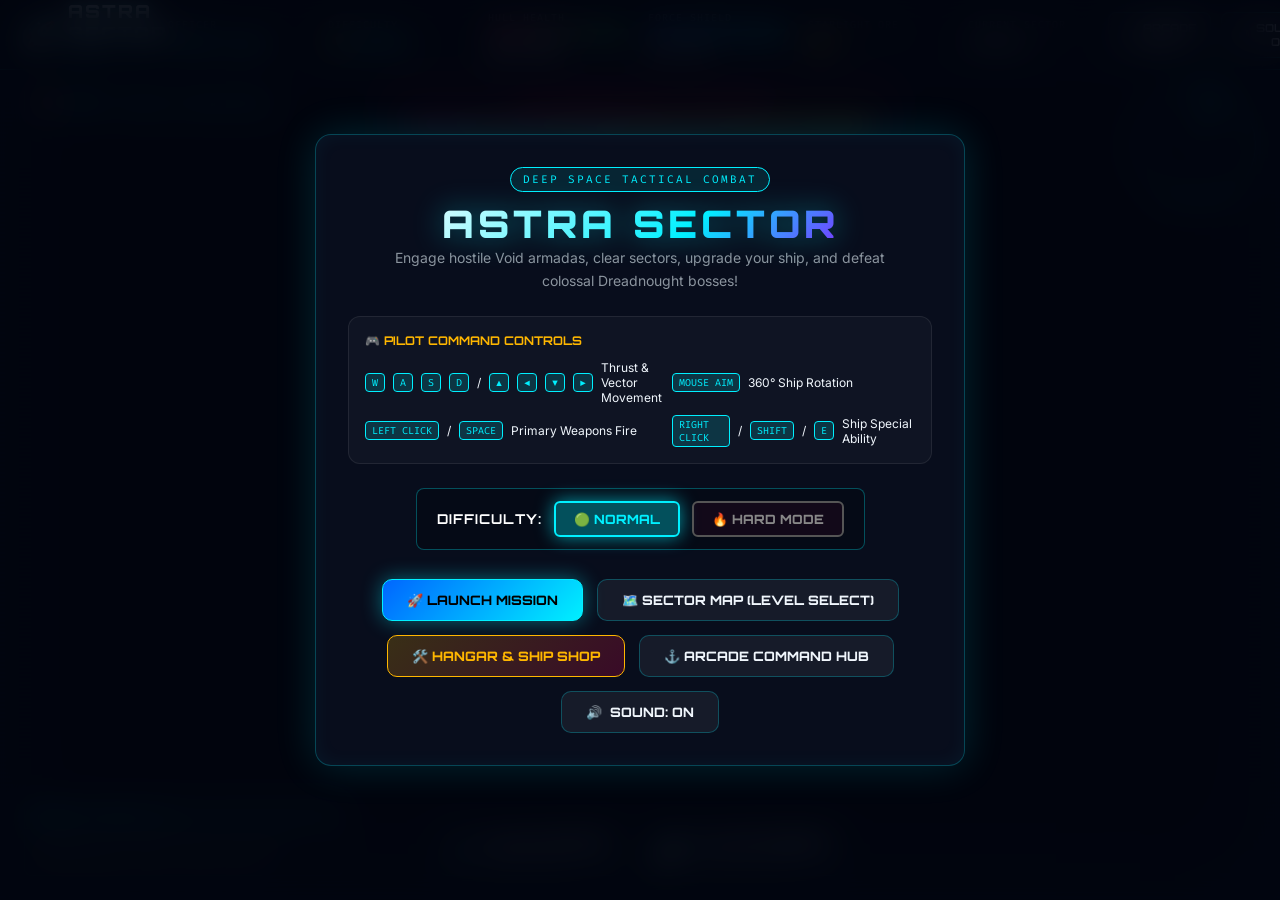
==== games/astra-fleet/index.html @ e4d7a6e4 "feat: add HUD difficulty badge and interactive sound feedback to Hard Mode buttons" ====
<!DOCTYPE html>
<html lang="en">
<head>
    <meta charset="UTF-8">
    <meta name="viewport" content="width=device-width, initial-scale=1.0">
    <title>ASTRA SECTOR — 2D Space Combat & Fleet Hangar</title>
    <link rel="preconnect" href="https://fonts.googleapis.com">
    <link rel="preconnect" href="https://fonts.gstatic.com" crossorigin>
    <link href="https://fonts.googleapis.com/css2?family=Orbitron:wght@400;600;700;800;900&family=Fira+Code:wght@400;500;700&family=Inter:wght@300;400;600;800&display=swap" rel="stylesheet">
    <link rel="stylesheet" href="styles.css">
</head>
<body>
    <div id="game-container">
        <!-- CRT Scanline & Cosmic Glow Overlay -->
        <div class="crt-overlay"></div>
        <div class="nebula-bg-glow"></div>
        <canvas id="gameCanvas"></canvas>

        <!-- Top Navigation / Command HUD -->
        <header id="hud-top">
            <div class="brand">
                <div class="logo-icon">🚀</div>
                <div class="brand-text">
                    <span class="title">ASTRA SECTOR</span>
                    <span class="subtitle">SPACE COMBAT v4.0</span>
                </div>
            </div>

            <div class="stats-bar">
                <!-- Officer Callsign -->
                <div class="stat-box">
                    <span class="label">OFFICER</span>
                    <span id="user-name" class="value" style="color: #00f0ff; font-weight: 700;">Cadet_Guest</span>
                </div>

                <!-- Combat Difficulty Badge -->
                <div class="stat-box">
                    <span class="label">DIFFICULTY</span>
                    <span id="hud-diff-badge" class="value" style="color: #00f0ff; font-weight: 800;">🟢 NORMAL</span>
                </div>

                <!-- Hull Health -->
                <div class="stat-box">
                    <span class="label">HULL HEALTH</span>
                    <div class="meter-bar health-bar">
                        <div id="health-fill" class="meter-fill" style="width: 100%;"></div>
                    </div>
                    <span id="health-text" class="value">100 / 100</span>
                </div>

                <!-- Energy Shield -->
                <div class="stat-box">
                    <span class="label">FORCE SHIELD</span>
                    <div class="meter-bar shield-bar">
                        <div id="shield-fill" class="meter-fill" style="width: 100%;"></div>
                    </div>
                    <span id="shield-text" class="value">50 / 50</span>
                </div>

                <!-- Currency -->
                <div class="stat-box score-box">
                    <span class="label">STARLIGHT ORE</span>
                    <span id="score-text" class="value highlight">🪙 0</span>
                </div>

                <!-- Level / Objective -->
                <div class="stat-box wave-box">
                    <span class="label" id="sector-label">CURRENT SECTOR</span>
                    <span id="wave-text" class="value">LEVEL 1</span>
                </div>
            </div>

            <div class="hud-controls">
                <a href="../../index.html" class="hud-btn" style="text-decoration: none;" title="Back to Arcade Command Hub">
                    <span class="icon">⚓</span> ARCADE HUB
                </a>
                <button id="btn-audio" class="hud-btn btn-toggle-audio" title="Toggle Sound On/Off">
                    <span class="icon">🔊</span> <span class="audio-label">SOUND: ON</span>
                </button>
                <button id="btn-map" class="hud-btn" title="Sector Level Map">
                    <span class="icon">🗺️</span> SECTORS
                </button>
                <button id="btn-upgrades" class="hud-btn highlight-btn" title="Open Hangar Upgrades & Ships">
                    <span class="icon">🚀</span> HANGAR
                </button>
                <button id="btn-pause" class="hud-btn" title="Pause Game">
                    <span class="icon">⏸</span> PAUSE
                </button>
            </div>
        </header>

        <!-- Boss Health Bar Overlay (Displayed during Boss levels) -->
        <div id="boss-hud" class="boss-hud hidden">
            <div class="boss-title">
                <span id="boss-name">VOID DREADNOUGHT LEVIATHAN</span>
            </div>
            <div class="boss-bar-outer">
                <div id="boss-health-fill" class="boss-bar-fill" style="width: 100%;"></div>
            </div>
            <span id="boss-health-text" class="boss-hp-text">1000 / 1000 HP</span>
        </div>

        <!-- Level Objective Tracker HUD -->
        <div id="objective-tracker" class="objective-tracker">
            <span class="obj-icon">🎯</span>
            <span id="obj-text" class="obj-text">TARGET: Destroy 8 Enemy Ships</span>
        </div>

        <!-- Tactical Mini Radar Screen (Top Right) -->
        <div id="radar-container">
            <div class="radar-sweep"></div>
            <div class="radar-grid"></div>
            <canvas id="radarCanvas" width="120" height="120"></canvas>
            <span class="radar-label">TACTICAL RADAR</span>
        </div>

        <!-- Special Ability & Weapon HUD (Bottom Center) -->
        <div id="abilities-hud">
            <div class="ability-card" id="ability-primary">
                <span class="key-bind">L-CLICK / SPACE</span>
                <div class="ability-icon">⚡</div>
                <div class="ability-info">
                    <span class="name" id="ship-weapon-name">PLASMA CANNON</span>
                    <span class="sub">Primary Weapon</span>
                </div>
            </div>

            <div class="ability-card" id="ability-special">
                <span class="key-bind">R-CLICK / SHIFT / E</span>
                <div class="ability-icon" id="special-icon">🚀</div>
                <div class="ability-info">
                    <span class="name" id="special-name">PHOTON TORPEDO</span>
                    <span class="sub" id="special-sub">Heavy Area Blast</span>
                </div>
                <div class="cooldown-overlay" id="special-cd-overlay"><span id="special-cd-text" class="cd-text">READY</span></div>
            </div>
        </div>

        <!-- Floating Terminal / Combat Feed (Bottom Left) -->
        <div id="terminal-overlay">
            <div class="terminal-header">
                <span class="dot"></span> COMBAT TELEMETRY LOG
            </div>
            <div id="terminal-output" class="terminal-body">
                <p class="log-line sys">[SYSTEM] Space Combat Avionics Initialized.</p>
                <p class="log-line sys">[SYSTEM] Weapons Armed. Shields Active.</p>
            </div>
        </div>

        <!-- START MENU OVERLAY -->
        <div id="start-overlay" class="modal-overlay active">
            <div class="start-box glass-panel">
                <div class="hero-header">
                    <div class="cyber-badge">DEEP SPACE TACTICAL COMBAT</div>
                    <h1 class="hero-title">ASTRA SECTOR</h1>
                    <p class="hero-subtitle">Engage hostile Void armadas, clear sectors, upgrade your ship, and defeat colossal Dreadnought bosses!</p>
                </div>

                <div class="controls-guide">
                    <h3>🎮 PILOT COMMAND CONTROLS</h3>
                    <div class="controls-grid">
                        <div class="control-item">
                            <kbd>W</kbd><kbd>A</kbd><kbd>S</kbd><kbd>D</kbd> / <kbd>▲</kbd><kbd>◀</kbd><kbd>▼</kbd><kbd>▶</kbd>
                            <span>Thrust & Vector Movement</span>
                        </div>
                        <div class="control-item">
                            <kbd>MOUSE AIM</kbd>
                            <span>360° Ship Rotation</span>
                        </div>
                        <div class="control-item">
                            <kbd>LEFT CLICK</kbd> / <kbd>SPACE</kbd>
                            <span>Primary Weapons Fire</span>
                        </div>
                        <div class="control-item">
                            <kbd>RIGHT CLICK</kbd> / <kbd>SHIFT</kbd> / <kbd>E</kbd>
                            <span>Ship Special Ability</span>
                        </div>
                    </div>
                </div>

                <div class="start-actions">
                    <div class="difficulty-box" style="margin-bottom: 15px; display: flex; align-items: center; justify-content: center; gap: 12px; background: rgba(5, 11, 20, 0.7); padding: 12px 20px; border-radius: 8px; border: 1px solid rgba(0, 240, 255, 0.3);">
                        <span style="font-family: 'Orbitron', sans-serif; font-size: 0.85rem; font-weight: 700; color: #fff; letter-spacing: 1px;">DIFFICULTY:</span>
                        <button id="diff-btn-normal" class="btn-diff active" style="padding: 8px 18px; font-family: 'Orbitron', sans-serif; font-weight: 800; font-size: 0.8rem; border-radius: 6px; border: 2px solid #00f0ff; background: rgba(0, 240, 255, 0.2); color: #00f0ff; cursor: pointer; transition: all 0.2s;">
                            🟢 NORMAL
                        </button>
                        <button id="diff-btn-hard" class="btn-diff" style="padding: 8px 18px; font-family: 'Orbitron', sans-serif; font-weight: 800; font-size: 0.8rem; border-radius: 6px; border: 2px solid #555; background: rgba(255, 0, 85, 0.05); color: #888; cursor: pointer; transition: all 0.2s;">
                            🔥 HARD MODE
                        </button>
                    </div>
                    <button id="btn-start-game" class="btn-primary-large">
                        🚀 LAUNCH MISSION
                    </button>
                    <button id="btn-open-map" class="btn-secondary-large">
                        🗺️ SECTOR MAP (LEVEL SELECT)
                    </button>
                    <button id="btn-start-hangar" class="btn-accent-large">
                        🛠️ HANGAR & SHIP SHOP
                    </button>
                    <a href="../../index.html" class="btn-secondary-large" style="text-decoration: none; display: flex; align-items: center; justify-content: center; gap: 8px;">
                        ⚓ ARCADE COMMAND HUB
                    </a>
                    <button id="btn-start-audio" class="btn-secondary-large btn-toggle-audio">
                        <span class="icon">🔊</span> <span class="audio-label">SOUND: ON</span>
                    </button>
                </div>
            </div>
        </div>

        <!-- SECTOR LEVEL SELECTOR MODAL -->
        <div id="map-modal" class="modal-overlay hidden">
            <div class="modal-window glass-panel wide-modal">
                <div class="modal-header">
                    <h2>🗺️ SECTOR PROGRESSION MAP</h2>
                    <button class="btn-close" id="btn-close-map">✖</button>
                </div>

                <div class="sector-map-container">
                    <div class="sector-nodes-grid" id="sector-nodes-container">
                        <!-- Dynamically populated level nodes (Level 1 to 15) -->
                    </div>

                    <div class="sector-details-pane" id="sector-details-pane">
                        <h3 id="sel-level-title">LEVEL 1: OUTER ASTEROID RIM</h3>
                        <div id="sel-level-badge" class="level-badge normal">NORMAL SECTOR</div>
                        <p id="sel-level-desc">Clear out rogue Void Scout drones patrolling the outer rim.</p>
                        <div class="level-meta">
                            <div class="meta-item">Enemies: <strong id="sel-level-enemies">8</strong></div>
                            <div class="meta-item">Boss Present: <strong id="sel-level-boss">NO</strong></div>
                            <div class="meta-item">Reward Bonus: <strong id="sel-level-reward" class="gold-text">+150 Ore</strong></div>
                        </div>
                        <button id="btn-launch-selected-level" class="btn-primary-large" style="margin-top: 15px; width: 100%;">
                            🚀 START LEVEL 1
                        </button>
                    </div>
                </div>
            </div>
        </div>

        <!-- HANGAR & SHIP SHOP MODAL -->
        <div id="hangar-modal" class="modal-overlay hidden">
            <div class="modal-window glass-panel extra-wide-modal">
                <div class="modal-header">
                    <h2>🛠️ FLEET HANGAR & SHIP SHOP</h2>
                    <div class="hangar-currency">
                        CREDITS: <strong id="hangar-credits-display" class="gold-text">🪙 0 ORE</strong>
                    </div>
                    <button class="btn-close" id="btn-close-hangar">✖</button>
                </div>

                <!-- Hangar Navigation Tabs -->
                <div class="hangar-tabs">
                    <button id="tab-btn-ships" class="tab-btn active">🚀 BUY & EQUIP SHIPS</button>
                    <button id="tab-btn-upgrades" class="tab-btn">⚙️ SHIP STAT UPGRADES</button>
                </div>

                <!-- Tab 1: Buyable Ships -->
                <div id="tab-ships-content" class="tab-content active">
                    <div class="ships-grid" id="ships-grid-container">
                        <!-- Dynamically rendered ship cards -->
                    </div>
                </div>

                <!-- Tab 2: Stat Upgrades -->
                <div id="tab-upgrades-content" class="tab-content hidden">
                    <div class="upgrades-grid" id="upgrades-grid-container">
                        <!-- Dynamically rendered stat upgrade cards -->
                    </div>
                </div>
            </div>
        </div>

        <!-- LEVEL VICTORY OVERLAY ("SECTOR CLEARED!") -->
        <div id="victory-modal" class="modal-overlay hidden">
            <div class="modal-window glass-panel victory-box">
                <div class="victory-header">
                    <div class="victory-icon">🏆</div>
                    <h2 class="victory-title">SECTOR CLEARED!</h2>
                    <p id="victory-level-name">LEVEL 1 COMPLETED</p>
                </div>

                <div class="victory-stats">
                    <div class="vic-stat-card">
                        <span class="label">ENEMIES DESTROYED</span>
                        <span id="vic-kills" class="value">12</span>
                    </div>
                    <div class="vic-stat-card">
                        <span class="label">CURRENCY EARNED</span>
                        <span id="vic-ore" class="value gold-text">+350 ORE</span>
                    </div>
                    <div class="vic-stat-card">
                        <span class="label">NEXT LEVEL UNLOCKED</span>
                        <span id="vic-next-lvl" class="value cyan-text">LEVEL 2</span>
                    </div>
                </div>

                <div class="victory-actions">
                    <button id="btn-next-level" class="btn-primary-large">
                        🚀 CONTINUE TO NEXT LEVEL
                    </button>
                    <button id="btn-victory-hangar" class="btn-accent-large">
                        🛠️ GO TO HANGAR SHOP
                    </button>
                    <button id="btn-victory-map" class="btn-secondary-large">
                        🗺️ SECTOR MAP
                    </button>
                    <a href="../../index.html" class="btn-secondary-large" style="text-decoration: none; display: flex; align-items: center; justify-content: center; gap: 8px;">
                        ⚓ ARCADE HUB
                    </a>
                </div>
            </div>
        </div>

        <!-- GAME OVER OVERLAY -->
        <div id="gameover-overlay" class="modal-overlay hidden">
            <div class="modal-window glass-panel danger-box">
                <div class="danger-header">
                    <div class="danger-icon">💥</div>
                    <h2>HULL BREACHED — SHIP DESTROYED</h2>
                    <p>Your flagship was vaporized in high-intensity space combat.</p>
                </div>

                <div class="gameover-summary">
                    <div class="vic-stat-card">
                        <span class="label">TOTAL SCORE</span>
                        <span id="res-score" class="value">000,000</span>
                    </div>
                    <div class="vic-stat-card">
                        <span class="label">KILLS</span>
                        <span id="res-kills" class="value">0</span>
                    </div>
                    <div class="vic-stat-card">
                        <span class="label">ORE RETAINED</span>
                        <span id="res-credits" class="value gold-text">+0 ORE</span>
                    </div>
                </div>

                <div class="victory-actions">
                    <button id="btn-restart" class="btn-primary-large">
                        🔄 RETRY LEVEL
                    </button>
                    <button id="btn-go-upgrades" class="btn-accent-large">
                        🛠️ UPGRADE AT HANGAR
                    </button>
                    <button id="btn-go-map" class="btn-secondary-large">
                        🗺️ SECTOR MAP
                    </button>
                    <a href="../../index.html" class="btn-secondary-large" style="text-decoration: none; display: flex; align-items: center; justify-content: center; gap: 8px;">
                        ⚓ ARCADE HUB
                    </a>
                </div>
            </div>
        </div>

        <!-- PAUSE OVERLAY -->
        <div id="pause-overlay" class="modal-overlay hidden">
            <div class="modal-window glass-panel">
                <h2>⏸ MISSION SUSPENDED</h2>
                <p>Tactical operations paused.</p>
                <div class="victory-actions" style="margin-top: 25px;">
                    <button id="btn-resume" class="btn-primary-large">
                        ▶ RESUME COMBAT
                    </button>
                    <button id="btn-pause-hangar" class="btn-accent-large">
                        🛠️ HANGAR UPGRADES
                    </button>
                    <button id="btn-pause-map" class="btn-secondary-large">
                        🗺️ SECTOR MAP
                    </button>
                    <a href="../../index.html" class="btn-secondary-large" style="text-decoration: none; display: flex; align-items: center; justify-content: center; gap: 8px;">
                        ⚓ ARCADE HUB
                    </a>
                </div>
            </div>
        </div>

    </div>

    <!-- Scripts -->
    <script src="../../auth.js"></script>
    <script src="../../leaderboard.js"></script>
    <script src="audio.js"></script>
    <script src="game.js"></script>
</body>
</html>
---- games/astra-fleet/styles.css ----
/* ASTRA SECTOR — Cyberpunk Sci-Fi Glassmorphism Styling */

:root {
    --bg-dark: #030712;
    --neon-cyan: #00f0ff;
    --neon-blue: #0066ff;
    --neon-magenta: #ff0055;
    --neon-purple: #9d00ff;
    --amber-gold: #ffb700;
    --emerald-green: #00ff66;
    --text-main: #f0f6fc;
    --text-muted: #8b949e;
    --glass-bg: rgba(10, 16, 32, 0.75);
    --glass-border: rgba(0, 240, 255, 0.25);
    --panel-radius: 12px;
}

* {
    box-sizing: border-box;
    margin: 0;
    padding: 0;
    user-select: none;
}

body, html {
    width: 100%;
    height: 100%;
    overflow: hidden;
    background-color: var(--bg-dark);
    font-family: 'Inter', system-ui, sans-serif;
    color: var(--text-main);
}

#game-container {
    position: relative;
    width: 100vw;
    height: 100vh;
    overflow: hidden;
}

/* Canvas */
#gameCanvas {
    display: block;
    width: 100%;
    height: 100%;
    background-color: #02050e;
}

/* CRT Scanline & Ambient Glow Effects */
.crt-overlay {
    position: absolute;
    inset: 0;
    background: linear-gradient(
        rgba(18, 16, 16, 0) 50%, 
        rgba(0, 0, 0, 0.18) 50%
    );
    background-size: 100% 4px;
    pointer-events: none;
    z-index: 5;
    opacity: 0.7;
}

.nebula-bg-glow {
    position: absolute;
    inset: 0;
    box-shadow: inset 0 0 100px rgba(0, 240, 255, 0.08), inset 0 0 160px rgba(157, 0, 255, 0.05);
    pointer-events: none;
    z-index: 4;
}

/* TOP COMMAND HUD */
#hud-top {
    position: absolute;
    top: 0;
    left: 0;
    right: 0;
    height: 70px;
    background: linear-gradient(180deg, rgba(3, 7, 18, 0.92) 0%, rgba(3, 7, 18, 0.4) 100%);
    backdrop-filter: blur(12px);
    border-bottom: 1px solid var(--glass-border);
    display: flex;
    align-items: center;
    justify-content: space-between;
    padding: 0 24px;
    z-index: 20;
}

.brand {
    display: flex;
    align-items: center;
    gap: 12px;
}

.logo-icon {
    font-size: 26px;
    filter: drop-shadow(0 0 8px var(--neon-cyan));
}

.brand-text {
    display: flex;
    flex-direction: column;
}

.brand-text .title {
    font-family: 'Orbitron', sans-serif;
    font-size: 18px;
    font-weight: 900;
    letter-spacing: 2px;
    color: var(--text-main);
    text-shadow: 0 0 10px rgba(0, 240, 255, 0.5);
}

.brand-text .subtitle {
    font-family: 'Fira Code', monospace;
    font-size: 10px;
    color: var(--neon-cyan);
    letter-spacing: 1px;
}

/* Stats Bar */
.stats-bar {
    display: flex;
    align-items: center;
    gap: 20px;
}

.stat-box {
    display: flex;
    flex-direction: column;
    gap: 4px;
    min-width: 140px;
}

.stat-box .label {
    font-family: 'Fira Code', monospace;
    font-size: 10px;
    color: var(--text-muted);
    letter-spacing: 1px;
}

.stat-box .value {
    font-family: 'Orbitron', sans-serif;
    font-size: 13px;
    font-weight: 700;
    color: var(--text-main);
}

.stat-box .value.highlight {
    color: var(--amber-gold);
    text-shadow: 0 0 8px rgba(255, 183, 0, 0.4);
}

/* Meter Bars */
.meter-bar {
    width: 100%;
    height: 10px;
    background: rgba(255, 255, 255, 0.08);
    border-radius: 5px;
    overflow: hidden;
    border: 1px solid rgba(255, 255, 255, 0.12);
}

.meter-fill {
    height: 100%;
    transition: width 0.25s ease-out;
}

.health-bar .meter-fill {
    background: linear-gradient(90deg, #ff0055, #00ff66);
    box-shadow: 0 0 10px rgba(0, 255, 102, 0.5);
}

.shield-bar .meter-fill {
    background: linear-gradient(90deg, #0066ff, #00f0ff);
    box-shadow: 0 0 10px rgba(0, 240, 255, 0.6);
}

/* HUD Buttons */
.hud-controls {
    display: flex;
    align-items: center;
    gap: 10px;
}

.hud-btn {
    background: rgba(255, 255, 255, 0.05);
    border: 1px solid var(--glass-border);
    color: var(--text-main);
    padding: 8px 14px;
    border-radius: 8px;
    font-family: 'Orbitron', sans-serif;
    font-size: 11px;
    font-weight: 700;
    cursor: pointer;
    transition: all 0.2s ease;
    display: flex;
    align-items: center;
    gap: 6px;
}

.hud-btn:hover {
    background: rgba(0, 240, 255, 0.15);
    border-color: var(--neon-cyan);
    box-shadow: 0 0 12px rgba(0, 240, 255, 0.3);
    transform: translateY(-1px);
}

.hud-btn.highlight-btn {
    background: linear-gradient(135deg, rgba(255, 183, 0, 0.2), rgba(255, 0, 85, 0.2));
    border-color: var(--amber-gold);
    color: var(--amber-gold);
}

.hud-btn.highlight-btn:hover {
    background: linear-gradient(135deg, rgba(255, 183, 0, 0.4), rgba(255, 0, 85, 0.4));
    box-shadow: 0 0 15px rgba(255, 183, 0, 0.4);
}

/* BOSS HUD BAR */
.boss-hud {
    position: absolute;
    top: 85px;
    left: 50%;
    transform: translateX(-50%);
    width: 500px;
    max-width: 90vw;
    background: rgba(10, 5, 20, 0.85);
    border: 1px solid var(--neon-magenta);
    box-shadow: 0 0 20px rgba(255, 0, 85, 0.4);
    border-radius: 10px;
    padding: 10px 16px;
    z-index: 15;
    display: flex;
    flex-direction: column;
    align-items: center;
    gap: 6px;
    backdrop-filter: blur(10px);
}

.boss-title {
    display: flex;
    align-items: center;
    gap: 10px;
    font-family: 'Orbitron', sans-serif;
    font-size: 13px;
    font-weight: 800;
    color: var(--neon-magenta);
}

.warning-tag {
    animation: blinkPulse 0.8s infinite alternate;
}

@keyframes blinkPulse {
    from { opacity: 0.4; }
    to { opacity: 1; }
}

.boss-bar-outer {
    width: 100%;
    height: 12px;
    background: rgba(255, 255, 255, 0.1);
    border-radius: 6px;
    overflow: hidden;
    border: 1px solid rgba(255, 0, 85, 0.4);
}

.boss-bar-fill {
    height: 100%;
    background: linear-gradient(90deg, #ff0055, #ffb700);
    box-shadow: 0 0 12px rgba(255, 0, 85, 0.8);
    transition: width 0.2s ease-out;
}

.boss-hp-text {
    font-family: 'Fira Code', monospace;
    font-size: 11px;
    color: #ff99bb;
}

/* Objective Tracker HUD */
.objective-tracker {
    position: absolute;
    top: 85px;
    left: 24px;
    background: rgba(3, 7, 18, 0.75);
    border: 1px solid var(--glass-border);
    backdrop-filter: blur(10px);
    border-radius: 8px;
    padding: 8px 14px;
    display: flex;
    align-items: center;
    gap: 8px;
    font-family: 'Fira Code', monospace;
    font-size: 12px;
    color: var(--text-main);
    z-index: 15;
}

.obj-icon { font-size: 14px; }
.obj-text { color: var(--neon-cyan); font-weight: 600; }

/* RADAR CONTAINER */
#radar-container {
    position: absolute;
    top: 85px;
    right: 24px;
    width: 120px;
    height: 120px;
    background: rgba(3, 10, 24, 0.85);
    border: 1px solid var(--neon-cyan);
    border-radius: 50%;
    box-shadow: 0 0 15px rgba(0, 240, 255, 0.2);
    overflow: hidden;
    z-index: 15;
}

#radarCanvas {
    width: 100%;
    height: 100%;
    display: block;
}

.radar-sweep {
    position: absolute;
    inset: 0;
    background: conic-gradient(from 0deg, rgba(0, 240, 255, 0.25) 0deg, transparent 60deg);
    border-radius: 50%;
    animation: radarSpin 4s linear infinite;
    pointer-events: none;
}

@keyframes radarSpin {
    from { transform: rotate(0deg); }
    to { transform: rotate(360deg); }
}

.radar-grid {
    position: absolute;
    inset: 0;
    border: 1px dashed rgba(0, 240, 255, 0.2);
    border-radius: 50%;
    pointer-events: none;
}

.radar-label {
    position: absolute;
    bottom: 4px;
    width: 100%;
    text-align: center;
    font-family: 'Fira Code', monospace;
    font-size: 8px;
    color: var(--neon-cyan);
    pointer-events: none;
}

/* ABILITIES / WEAPON HUD */
#abilities-hud {
    position: absolute;
    bottom: 24px;
    left: 50%;
    transform: translateX(-50%);
    display: flex;
    gap: 16px;
    z-index: 15;
}

.ability-card {
    background: rgba(10, 16, 32, 0.85);
    border: 1px solid var(--glass-border);
    backdrop-filter: blur(12px);
    border-radius: 12px;
    padding: 10px 16px;
    display: flex;
    align-items: center;
    gap: 12px;
    position: relative;
    overflow: hidden;
    min-width: 180px;
}

.ability-card .key-bind {
    position: absolute;
    top: 4px;
    right: 8px;
    font-family: 'Fira Code', monospace;
    font-size: 9px;
    color: var(--text-muted);
}

.ability-icon {
    font-size: 24px;
    filter: drop-shadow(0 0 6px var(--neon-cyan));
}

.ability-info {
    display: flex;
    flex-direction: column;
}

.ability-info .name {
    font-family: 'Orbitron', sans-serif;
    font-size: 12px;
    font-weight: 700;
    color: var(--text-main);
}

.ability-info .sub {
    font-family: 'Fira Code', monospace;
    font-size: 10px;
    color: var(--text-muted);
}

.cooldown-overlay {
    position: absolute;
    inset: 0;
    background: rgba(3, 7, 18, 0.75);
    display: flex;
    align-items: center;
    justify-content: center;
    opacity: 0;
    transition: opacity 0.2s ease;
    pointer-events: none;
}

.cooldown-overlay.active {
    opacity: 1;
}

.cd-text {
    font-family: 'Orbitron', sans-serif;
    font-size: 13px;
    font-weight: 800;
    color: var(--amber-gold);
}

/* TERMINAL LOG */
#terminal-overlay {
    position: absolute;
    bottom: 24px;
    left: 24px;
    width: 320px;
    max-height: 140px;
    background: rgba(3, 7, 18, 0.8);
    border: 1px solid var(--glass-border);
    backdrop-filter: blur(10px);
    border-radius: 8px;
    display: flex;
    flex-direction: column;
    overflow: hidden;
    z-index: 15;
}

.terminal-header {
    background: rgba(0, 240, 255, 0.1);
    padding: 6px 10px;
    font-family: 'Fira Code', monospace;
    font-size: 10px;
    color: var(--neon-cyan);
    display: flex;
    align-items: center;
    gap: 6px;
    border-bottom: 1px solid var(--glass-border);
}

.terminal-header .dot {
    width: 6px;
    height: 6px;
    background: var(--neon-cyan);
    border-radius: 50%;
    box-shadow: 0 0 6px var(--neon-cyan);
}

.terminal-body {
    padding: 8px 10px;
    overflow-y: auto;
    display: flex;
    flex-direction: column;
    gap: 4px;
    font-family: 'Fira Code', monospace;
    font-size: 10.5px;
}

.log-line.sys { color: #8b949e; }
.log-line.warn { color: var(--amber-gold); }
.log-line.danger { color: var(--neon-magenta); font-weight: 700; }
.log-line.agent { color: var(--neon-cyan); }

/* MODALS & OVERLAYS */
.modal-overlay {
    position: absolute;
    inset: 0;
    background: rgba(2, 5, 14, 0.88);
    backdrop-filter: blur(16px);
    z-index: 100;
    display: flex;
    align-items: center;
    justify-content: center;
    padding: 20px;
    transition: opacity 0.3s ease;
}

.modal-overlay.hidden {
    display: none !important;
}

.glass-panel {
    background: rgba(10, 16, 32, 0.85);
    border: 1px solid var(--glass-border);
    box-shadow: 0 0 40px rgba(0, 240, 255, 0.15), inset 0 0 20px rgba(0, 240, 255, 0.05);
    border-radius: 16px;
    padding: 32px;
}

.modal-window {
    width: 600px;
    max-width: 95vw;
    max-height: 90vh;
    display: flex;
    flex-direction: column;
    overflow: hidden;
}

.modal-window.wide-modal { width: 850px; }
.modal-window.extra-wide-modal { width: 1000px; }

.modal-header {
    display: flex;
    align-items: center;
    justify-content: space-between;
    padding-bottom: 16px;
    border-bottom: 1px solid var(--glass-border);
    margin-bottom: 20px;
}

.modal-header h2 {
    font-family: 'Orbitron', sans-serif;
    font-size: 20px;
    color: var(--neon-cyan);
    letter-spacing: 1px;
}

.btn-close {
    background: transparent;
    border: none;
    color: var(--text-muted);
    font-size: 20px;
    cursor: pointer;
    transition: color 0.2s;
}

.btn-close:hover { color: var(--neon-magenta); }

/* START MENU */
.start-box {
    width: 650px;
    max-width: 90vw;
    text-align: center;
    display: flex;
    flex-direction: column;
    align-items: center;
    gap: 24px;
}

.cyber-badge {
    display: inline-block;
    padding: 4px 12px;
    background: rgba(0, 240, 255, 0.1);
    border: 1px solid var(--neon-cyan);
    border-radius: 20px;
    font-family: 'Fira Code', monospace;
    font-size: 11px;
    color: var(--neon-cyan);
    letter-spacing: 2px;
    margin-bottom: 8px;
}

.hero-title {
    font-family: 'Orbitron', sans-serif;
    font-size: 38px;
    font-weight: 900;
    letter-spacing: 4px;
    background: linear-gradient(135deg, #ffffff 0%, var(--neon-cyan) 60%, var(--neon-purple) 100%);
    -webkit-background-clip: text;
    -webkit-text-fill-color: transparent;
    filter: drop-shadow(0 0 15px rgba(0, 240, 255, 0.4));
}

.hero-subtitle {
    font-size: 14px;
    color: var(--text-muted);
    line-height: 1.6;
    max-width: 500px;
}

.controls-guide {
    width: 100%;
    background: rgba(255, 255, 255, 0.03);
    border: 1px solid rgba(255, 255, 255, 0.08);
    border-radius: 12px;
    padding: 16px;
    text-align: left;
}

.controls-guide h3 {
    font-family: 'Orbitron', sans-serif;
    font-size: 12px;
    color: var(--amber-gold);
    margin-bottom: 12px;
}

.controls-grid {
    display: grid;
    grid-template-columns: 1fr 1fr;
    gap: 10px;
}

.control-item {
    font-size: 12px;
    display: flex;
    align-items: center;
    gap: 8px;

}

kbd {
    background: rgba(0, 240, 255, 0.15);
    border: 1px solid var(--neon-cyan);
    border-radius: 4px;
    padding: 2px 6px;
    font-family: 'Fira Code', monospace;
    font-size: 10px;
    color: var(--neon-cyan);
}

.start-actions {
    display: flex;
    flex-wrap: wrap;
    gap: 14px;
    justify-content: center;
    width: 100%;
}

/* BUTTON STYLES */
.btn-primary-large, .btn-secondary-large, .btn-accent-large {
    font-family: 'Orbitron', sans-serif;
    font-size: 13px;
    font-weight: 800;
    padding: 12px 24px;
    border-radius: 10px;
    cursor: pointer;
    transition: all 0.25s ease;
    display: flex;
    align-items: center;
    justify-content: center;
    gap: 8px;
}

.btn-primary-large {
    background: linear-gradient(135deg, var(--neon-blue), var(--neon-cyan));
    border: 1px solid var(--neon-cyan);
    color: #000;
    box-shadow: 0 0 20px rgba(0, 240, 255, 0.4);
}

.btn-primary-large:hover {
    transform: translateY(-2px);
    box-shadow: 0 0 30px rgba(0, 240, 255, 0.7);
    background: linear-gradient(135deg, var(--neon-cyan), #ffffff);
}

.btn-secondary-large {
    background: rgba(255, 255, 255, 0.06);
    border: 1px solid var(--glass-border);
    color: var(--text-main);
}

.btn-secondary-large:hover {
    background: rgba(0, 240, 255, 0.15);
    border-color: var(--neon-cyan);
    transform: translateY(-2px);
}

.btn-accent-large {
    background: linear-gradient(135deg, rgba(255, 183, 0, 0.2), rgba(255, 0, 85, 0.2));
    border: 1px solid var(--amber-gold);
    color: var(--amber-gold);
}

.btn-accent-large:hover {
    background: linear-gradient(135deg, var(--amber-gold), var(--neon-magenta));
    color: #000;
    box-shadow: 0 0 25px rgba(255, 183, 0, 0.6);
    transform: translateY(-2px);
}

/* SECTOR MAP CONTAINER */
.sector-map-container {
    display: flex;
    gap: 24px;
    overflow: hidden;
    height: 480px;
}

.sector-nodes-grid {
    flex: 1;
    display: grid;
    grid-template-columns: repeat(3, 1fr);
    gap: 14px;
    overflow-y: auto;
    padding-right: 10px;
}

.sector-node-card {
    background: rgba(255, 255, 255, 0.03);
    border: 1px solid rgba(255, 255, 255, 0.1);
    border-radius: 12px;
    padding: 14px;
    display: flex;
    flex-direction: column;
    gap: 8px;
    cursor: pointer;
    transition: all 0.2s ease;
    position: relative;
}

.sector-node-card:hover {
    background: rgba(0, 240, 255, 0.08);
    border-color: var(--neon-cyan);
    transform: translateY(-2px);
}

.sector-node-card.active {
    border-color: var(--amber-gold);
    box-shadow: 0 0 15px rgba(255, 183, 0, 0.3);
    background: rgba(255, 183, 0, 0.08);
}

.sector-node-card.locked {
    opacity: 0.4;
    cursor: not-allowed;
    filter: grayscale(0.8);
}

.sector-node-card.completed {
    border-color: var(--emerald-green);
}

.sector-node-card.boss-node {
    border-color: var(--neon-magenta);
    background: rgba(255, 0, 85, 0.08);
    animation: bossNodeGlow 2s infinite alternate;
}

@keyframes bossNodeGlow {
    from { box-shadow: 0 0 5px rgba(255, 0, 85, 0.3); }
    to { box-shadow: 0 0 18px rgba(255, 0, 85, 0.7); }
}

.node-header {
    display: flex;
    justify-content: space-between;
    align-items: center;
}

.node-number {
    font-family: 'Orbitron', sans-serif;
    font-size: 14px;
    font-weight: 800;

}

.node-status-tag {
    font-family: 'Fira Code', monospace;
    font-size: 9px;
    padding: 2px 6px;
    border-radius: 4px;
}

.node-status-tag.locked { background: #333; color: #aaa; }
.node-status-tag.unlocked { background: var(--neon-cyan); color: #000; }
.node-status-tag.completed { background: var(--emerald-green); color: #000; }
.node-status-tag.boss { background: var(--neon-magenta); color: #fff; }

.node-title {
    font-size: 12px;
    font-weight: 600;
    color: var(--text-main);
}

/* Details Pane */
.sector-details-pane {
    width: 280px;
    background: rgba(255, 255, 255, 0.03);
    border: 1px solid var(--glass-border);
    border-radius: 12px;
    padding: 20px;
    display: flex;
    flex-direction: column;
    gap: 12px;
}

.level-badge {
    display: inline-block;
    padding: 4px 10px;
    border-radius: 6px;
    font-family: 'Fira Code', monospace;
    font-size: 10px;
    font-weight: 700;
}

.level-badge.normal { background: rgba(0, 240, 255, 0.15); color: var(--neon-cyan); }
.level-badge.boss { background: rgba(255, 0, 85, 0.2); color: var(--neon-magenta); }

.level-meta {
    display: flex;
    flex-direction: column;
    gap: 8px;
    font-size: 12px;
    color: var(--text-muted);
}

/* HANGAR MODAL TABS */
.hangar-currency {
    font-family: 'Orbitron', sans-serif;
    font-size: 14px;
}

.gold-text { color: var(--amber-gold); }
.cyan-text { color: var(--neon-cyan); }

.hangar-tabs {
    display: flex;
    gap: 10px;
    margin-bottom: 20px;
    border-bottom: 1px solid rgba(255, 255, 255, 0.1);
    padding-bottom: 10px;
}

.tab-btn {
    background: transparent;
    border: 1px solid transparent;
    color: var(--text-muted);
    font-family: 'Orbitron', sans-serif;
    font-size: 12px;
    font-weight: 700;
    padding: 8px 16px;
    border-radius: 8px;
    cursor: pointer;
    transition: all 0.2s ease;
}

.tab-btn:hover {
    color: var(--text-main);
    background: rgba(255, 255, 255, 0.05);
}

.tab-btn.active {
    color: var(--neon-cyan);
    border-color: var(--neon-cyan);
    background: rgba(0, 240, 255, 0.1);
}

.tab-content {
    display: none;
    overflow-y: auto;
    max-height: 480px;
}

.tab-content.active {
    display: block;
}

/* SHIP CARDS GRID */
.ships-grid {
    display: grid;
    grid-template-columns: repeat(2, 1fr);
    gap: 20px;
}

.ship-card {
    background: rgba(255, 255, 255, 0.03);
    border: 1px solid rgba(255, 255, 255, 0.1);
    border-radius: 14px;
    padding: 20px;
    display: flex;
    flex-direction: column;
    gap: 14px;
    transition: all 0.25s ease;
}

.ship-card:hover {
    background: rgba(0, 240, 255, 0.05);
    border-color: var(--neon-cyan);
    transform: translateY(-3px);
}

.ship-card.equipped {
    border-color: var(--emerald-green);
    box-shadow: 0 0 20px rgba(0, 255, 102, 0.2);
}

.ship-header {
    display: flex;
    align-items: center;
    justify-content: space-between;
}

.ship-name {
    font-family: 'Orbitron', sans-serif;
    font-size: 16px;
    font-weight: 800;
    color: var(--text-main);
}

.ship-class {
    font-family: 'Fira Code', monospace;
    font-size: 10px;
    color: var(--neon-cyan);
}

.ship-stats-list {
    display: flex;
    flex-direction: column;
    gap: 8px;
}

.ship-stat-row {
    display: flex;
    align-items: center;
    justify-content: space-between;
    font-size: 11px;
}

.stat-label { color: var(--text-muted); }
.stat-bar-small {
    width: 140px;
    height: 6px;
    background: rgba(255, 255, 255, 0.1);
    border-radius: 3px;
    overflow: hidden;
}

.stat-fill-small {
    height: 100%;
    background: var(--neon-cyan);
}

/* STAT UPGRADES GRID */
.upgrades-grid {
    display: grid;
    grid-template-columns: repeat(3, 1fr);
    gap: 16px;
}

.upg-card {
    background: rgba(255, 255, 255, 0.03);
    border: 1px solid rgba(255, 255, 255, 0.1);
    border-radius: 12px;
    padding: 16px;
    display: flex;
    flex-direction: column;
    gap: 12px;
}

.upg-card:hover {
    border-color: var(--amber-gold);
}

.upg-icon { font-size: 24px; }
.upg-title { font-family: 'Orbitron', sans-serif; font-size: 13px; font-weight: 700; }
.upg-desc { font-size: 11px; color: var(--text-muted); }
.upg-lvl { font-family: 'Fira Code', monospace; font-size: 11px; color: var(--amber-gold); }

/* VICTORY & GAME OVER BOXES */
.victory-box, .danger-box {
    text-align: center;
    width: 550px;
    display: flex;
    flex-direction: column;
    align-items: center;
    gap: 20px;
}

.victory-icon { font-size: 48px; filter: drop-shadow(0 0 15px var(--amber-gold)); }
.victory-title { font-family: 'Orbitron', sans-serif; font-size: 30px; font-weight: 900; color: var(--amber-gold); }

.danger-icon { font-size: 48px; filter: drop-shadow(0 0 15px var(--neon-magenta)); }

.victory-stats, .gameover-summary {
    display: flex;
    gap: 16px;
    width: 100%;
    justify-content: center;
}

.vic-stat-card {
    flex: 1;
    background: rgba(255, 255, 255, 0.04);
    border: 1px solid rgba(255, 255, 255, 0.1);
    border-radius: 10px;
    padding: 12px;
    display: flex;
    flex-direction: column;
    gap: 6px;
}

.vic-stat-card .label { font-family: 'Fira Code', monospace; font-size: 9px; color: var(--text-muted); }
.vic-stat-card .value { font-family: 'Orbitron', sans-serif; font-size: 14px; font-weight: 800; }

.victory-actions {
    display: flex;
    gap: 12px;
    width: 100%;
    justify-content: center;
}
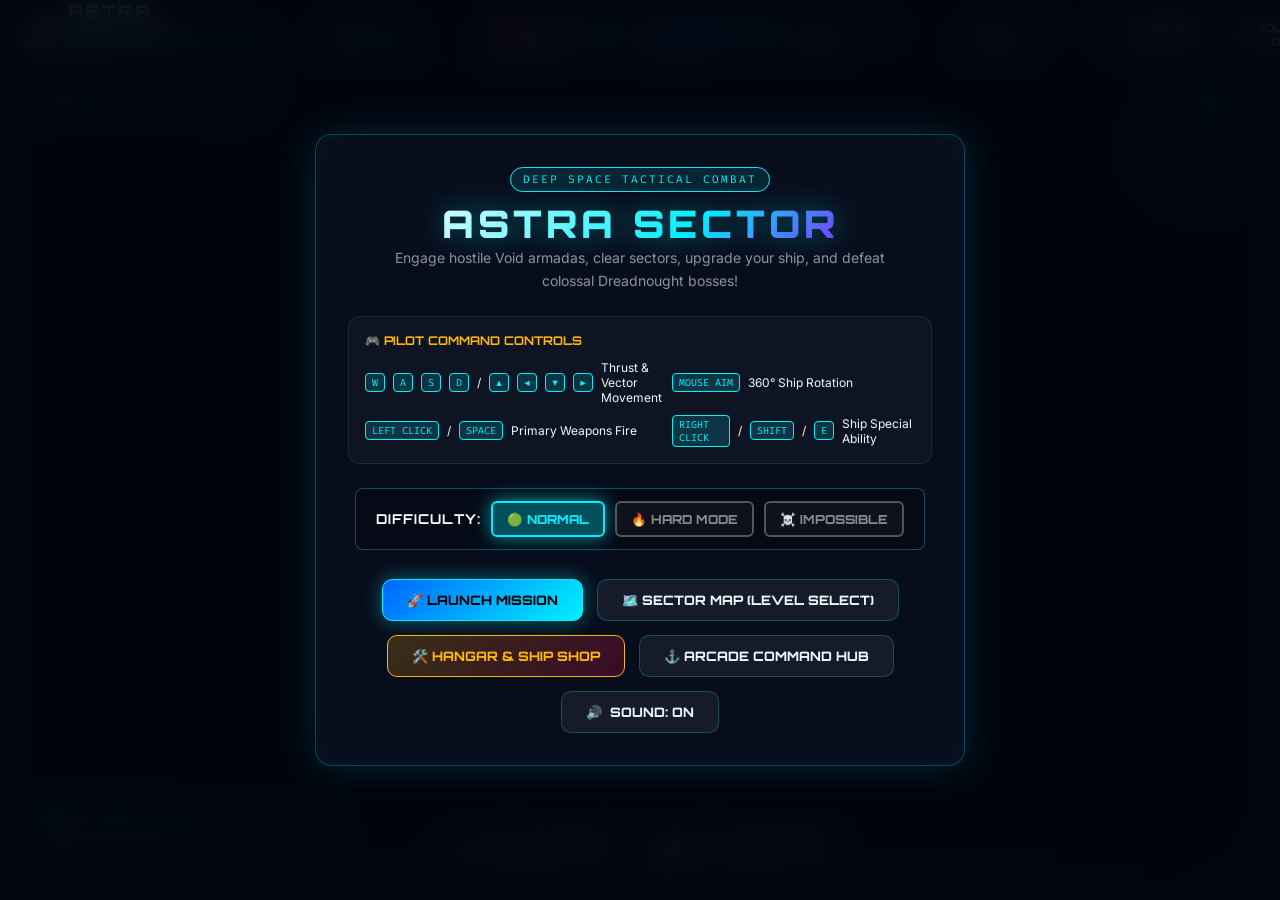
==== commit 89468cdc: "feat: add Impossible Mode difficulty with 3-level boss frequency, 2.5x ship count, and Dual Boss fig" ====
--- a/games/astra-fleet/index.html
+++ b/games/astra-fleet/index.html
@@ -179,13 +179,16 @@
                 </div>
 
                 <div class="start-actions">
-                    <div class="difficulty-box" style="margin-bottom: 15px; display: flex; align-items: center; justify-content: center; gap: 12px; background: rgba(5, 11, 20, 0.7); padding: 12px 20px; border-radius: 8px; border: 1px solid rgba(0, 240, 255, 0.3);">
+                    <div class="difficulty-box" style="margin-bottom: 15px; display: flex; align-items: center; justify-content: center; gap: 10px; flex-wrap: wrap; background: rgba(5, 11, 20, 0.7); padding: 12px 20px; border-radius: 8px; border: 1px solid rgba(0, 240, 255, 0.3);">
                         <span style="font-family: 'Orbitron', sans-serif; font-size: 0.85rem; font-weight: 700; color: #fff; letter-spacing: 1px;">DIFFICULTY:</span>
-                        <button id="diff-btn-normal" class="btn-diff active" style="padding: 8px 18px; font-family: 'Orbitron', sans-serif; font-weight: 800; font-size: 0.8rem; border-radius: 6px; border: 2px solid #00f0ff; background: rgba(0, 240, 255, 0.2); color: #00f0ff; cursor: pointer; transition: all 0.2s;">
+                        <button id="diff-btn-normal" class="btn-diff active" style="padding: 8px 14px; font-family: 'Orbitron', sans-serif; font-weight: 800; font-size: 0.78rem; border-radius: 6px; border: 2px solid #00f0ff; background: rgba(0, 240, 255, 0.2); color: #00f0ff; cursor: pointer; transition: all 0.2s;">
                             🟢 NORMAL
                         </button>
-                        <button id="diff-btn-hard" class="btn-diff" style="padding: 8px 18px; font-family: 'Orbitron', sans-serif; font-weight: 800; font-size: 0.8rem; border-radius: 6px; border: 2px solid #555; background: rgba(255, 0, 85, 0.05); color: #888; cursor: pointer; transition: all 0.2s;">
+                        <button id="diff-btn-hard" class="btn-diff" style="padding: 8px 14px; font-family: 'Orbitron', sans-serif; font-weight: 800; font-size: 0.78rem; border-radius: 6px; border: 2px solid #555; background: rgba(255, 0, 85, 0.05); color: #888; cursor: pointer; transition: all 0.2s;">
                             🔥 HARD MODE
+                        </button>
+                        <button id="diff-btn-impossible" class="btn-diff" style="padding: 8px 14px; font-family: 'Orbitron', sans-serif; font-weight: 800; font-size: 0.78rem; border-radius: 6px; border: 2px solid #555; background: rgba(157, 0, 255, 0.05); color: #888; cursor: pointer; transition: all 0.2s;">
+                            ☠️ IMPOSSIBLE
                         </button>
                     </div>
                     <button id="btn-start-game" class="btn-primary-large">
--- a/games/astra-fleet/styles.css
+++ b/games/astra-fleet/styles.css
@@ -500,7 +500,7 @@
     transition: opacity 0.3s ease;
 }
 
-.modal-overlay.hidden {
+.hidden, .boss-hud.hidden, .modal-overlay.hidden {
     display: none !important;
 }
 
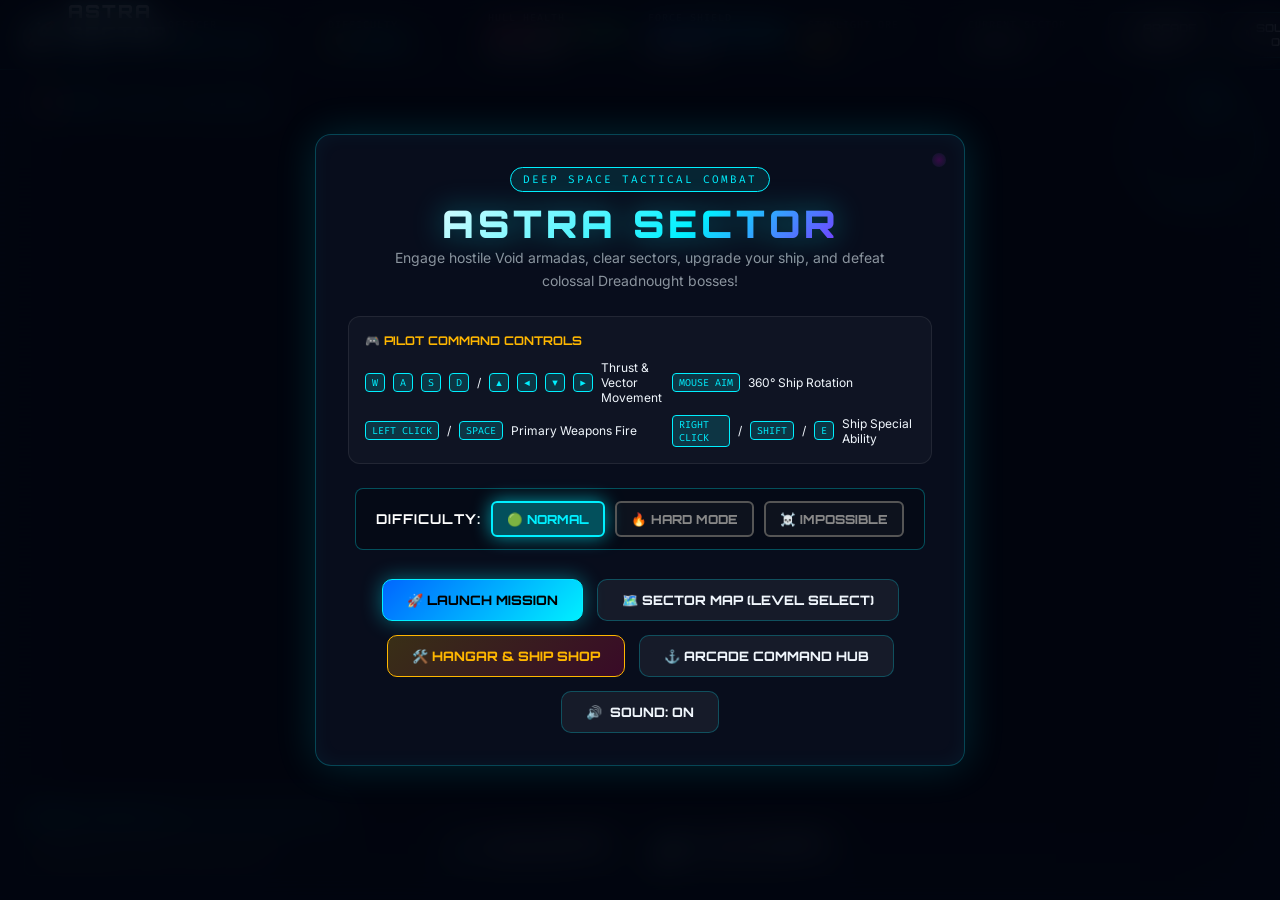
==== commit 974f6eea: "feat: add hidden secret anomaly trigger, Secret Dual Boss mission (3,000 HP each), and unlockable As" ====
--- a/games/astra-fleet/index.html
+++ b/games/astra-fleet/index.html
@@ -149,7 +149,10 @@
 
         <!-- START MENU OVERLAY -->
         <div id="start-overlay" class="modal-overlay active">
-            <div class="start-box glass-panel">
+            <div class="start-box glass-panel" style="position: relative;">
+                <!-- Hidden Secret Anomaly Trigger (Easter Egg Button) -->
+                <div id="btn-secret-anomaly" class="secret-trigger" title="?? CLASSIFIED SIGNAL ??" style="position: absolute; top: 18px; right: 18px; width: 14px; height: 14px; border-radius: 50%; background: radial-gradient(circle, #ff00ff, rgba(0, 240, 255, 0.2)); opacity: 0.18; cursor: pointer; transition: all 0.3s ease;" onmouseover="this.style.opacity='1.0'; this.style.boxShadow='0 0 12px #ff00ff';" onmouseout="this.style.opacity='0.18'; this.style.boxShadow='none';"></div>
+
                 <div class="hero-header">
                     <div class="cyber-badge">DEEP SPACE TACTICAL COMBAT</div>
                     <h1 class="hero-title">ASTRA SECTOR</h1>
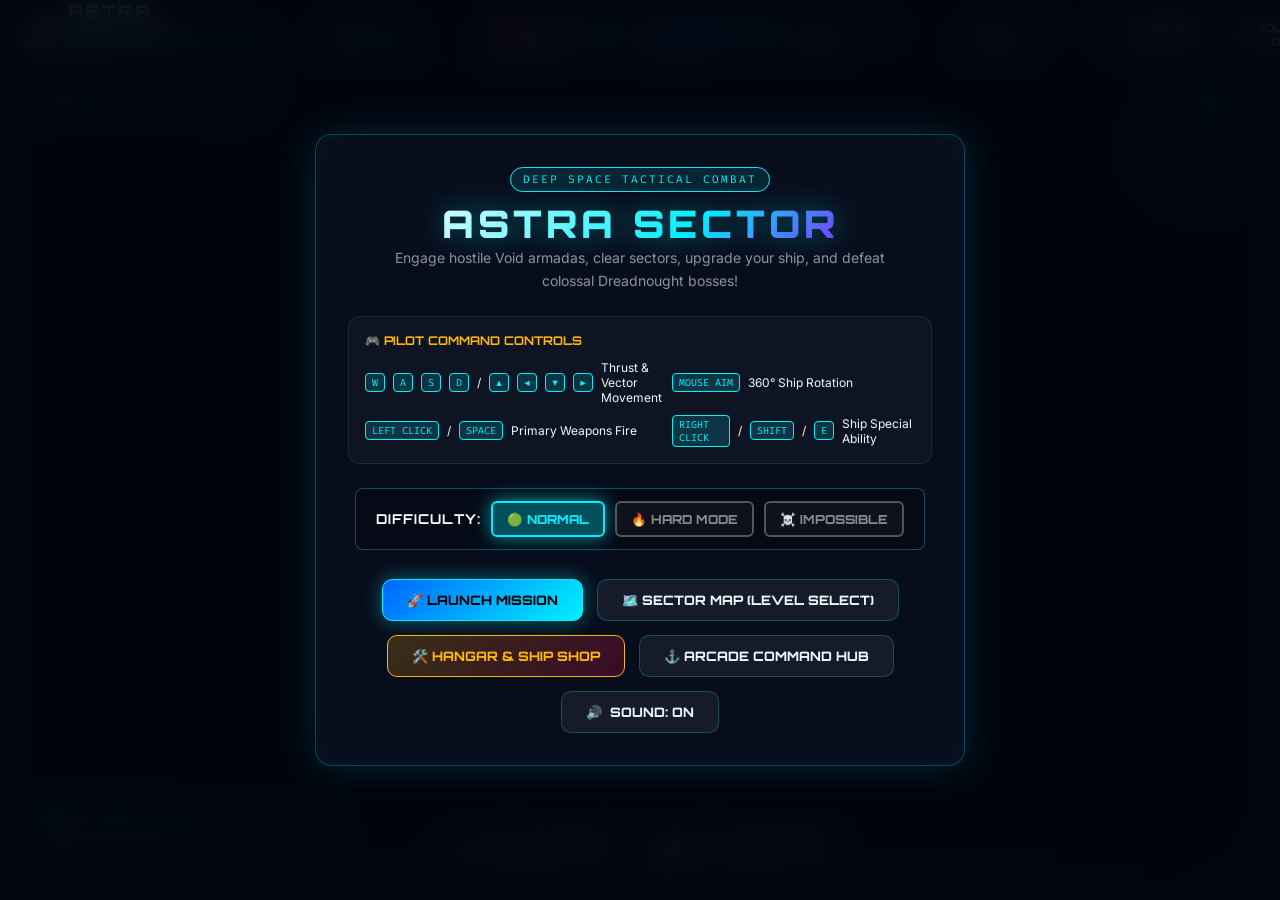
==== commit 476bd8d8: "fix: remove secret mission, secret trigger button, and secret ship references completely" ====
--- a/games/astra-fleet/index.html
+++ b/games/astra-fleet/index.html
@@ -149,10 +149,7 @@
 
         <!-- START MENU OVERLAY -->
         <div id="start-overlay" class="modal-overlay active">
-            <div class="start-box glass-panel" style="position: relative;">
-                <!-- Hidden Secret Anomaly Trigger (Easter Egg Button) -->
-                <div id="btn-secret-anomaly" class="secret-trigger" title="?? CLASSIFIED SIGNAL ??" style="position: absolute; top: 18px; right: 18px; width: 14px; height: 14px; border-radius: 50%; background: radial-gradient(circle, #ff00ff, rgba(0, 240, 255, 0.2)); opacity: 0.18; cursor: pointer; transition: all 0.3s ease;" onmouseover="this.style.opacity='1.0'; this.style.boxShadow='0 0 12px #ff00ff';" onmouseout="this.style.opacity='0.18'; this.style.boxShadow='none';"></div>
-
+            <div class="start-box glass-panel">
                 <div class="hero-header">
                     <div class="cyber-badge">DEEP SPACE TACTICAL COMBAT</div>
                     <h1 class="hero-title">ASTRA SECTOR</h1>
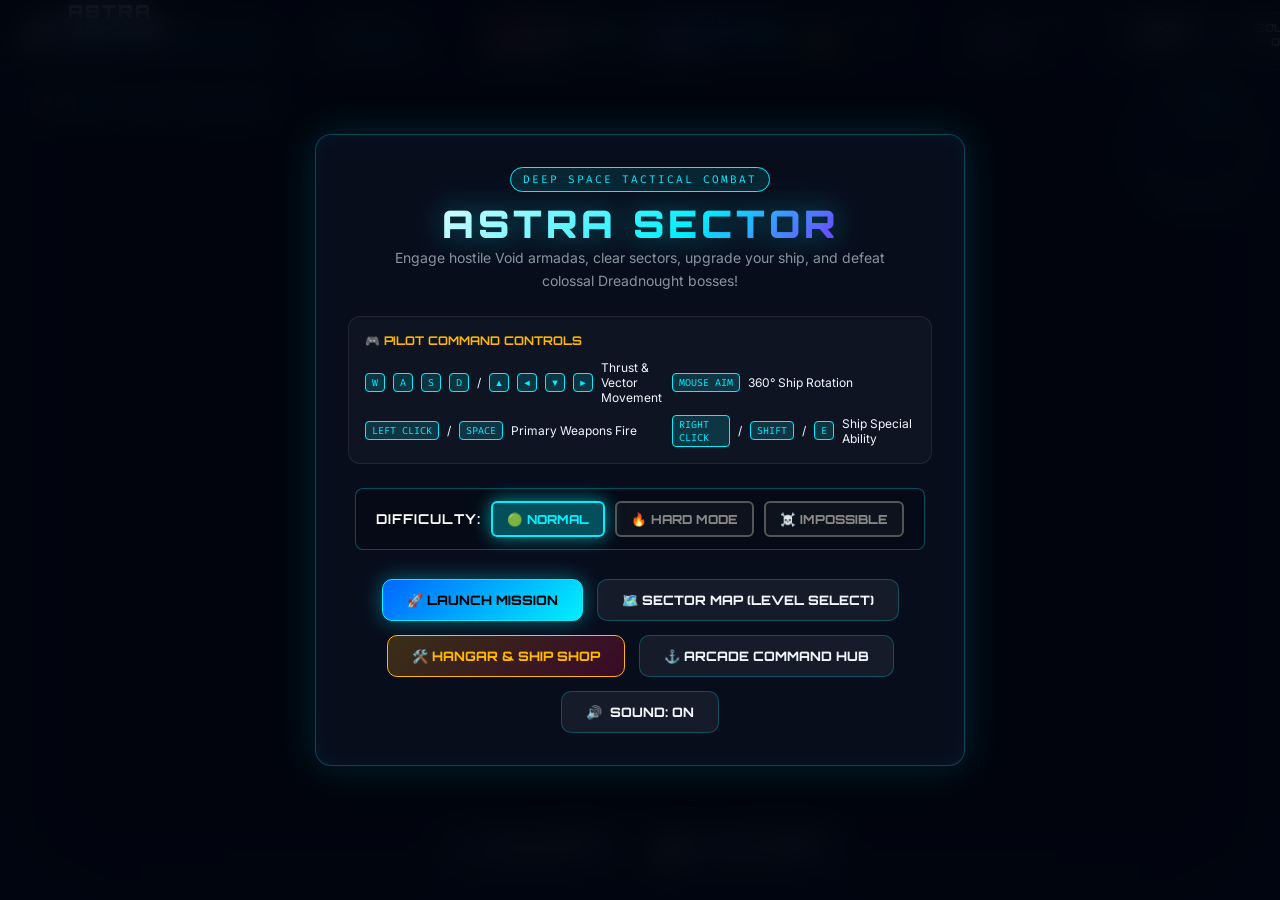
==== commit dc811fb7: "fix: update Shotgun Gunships to shoot 3 bullets and remove bottom-left combat telemetry log pad" ====
--- a/games/astra-fleet/index.html
+++ b/games/astra-fleet/index.html
@@ -136,16 +136,7 @@
             </div>
         </div>
 
-        <!-- Floating Terminal / Combat Feed (Bottom Left) -->
-        <div id="terminal-overlay">
-            <div class="terminal-header">
-                <span class="dot"></span> COMBAT TELEMETRY LOG
-            </div>
-            <div id="terminal-output" class="terminal-body">
-                <p class="log-line sys">[SYSTEM] Space Combat Avionics Initialized.</p>
-                <p class="log-line sys">[SYSTEM] Weapons Armed. Shields Active.</p>
-            </div>
-        </div>
+
 
         <!-- START MENU OVERLAY -->
         <div id="start-overlay" class="modal-overlay active">
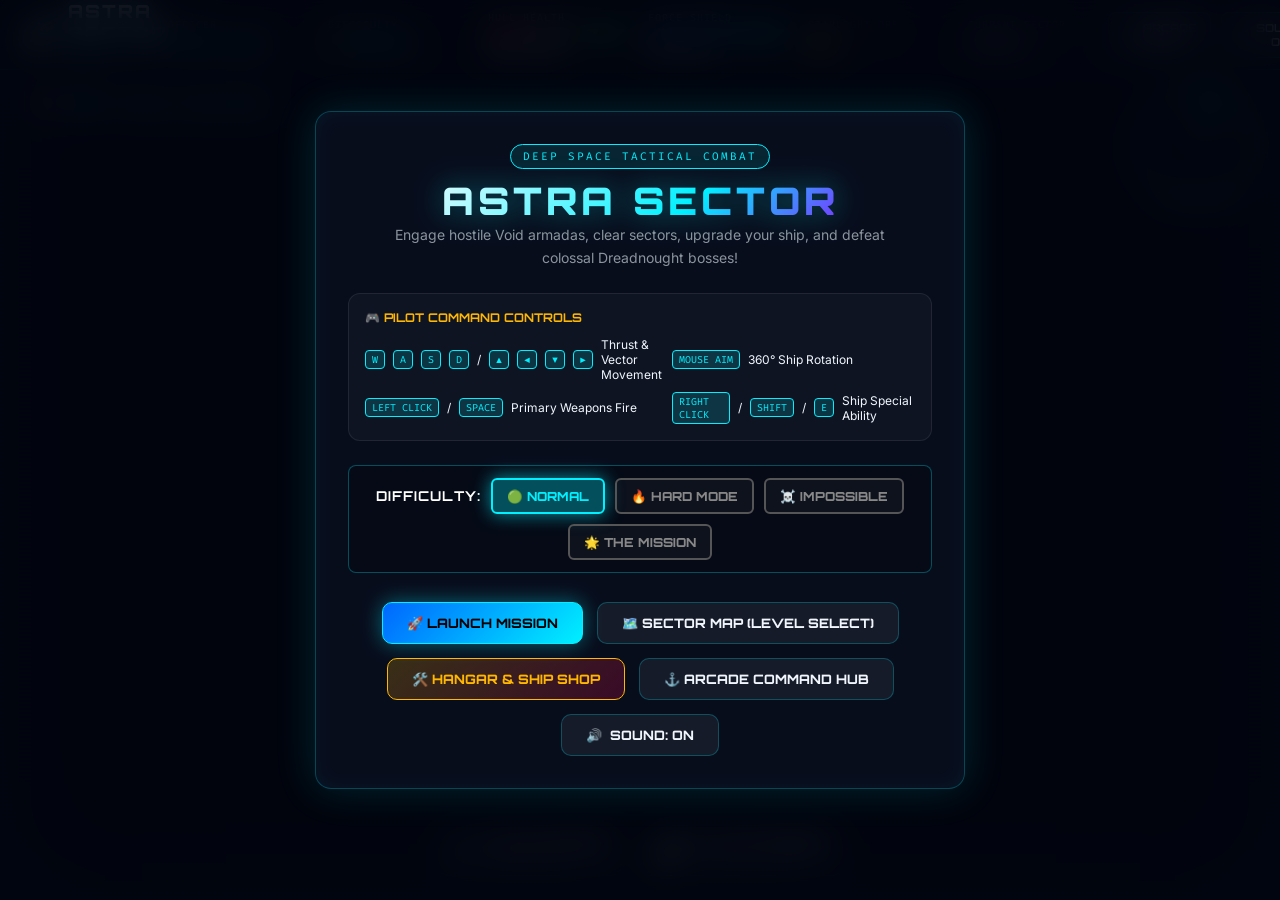
==== commit 5e8d2585: "feat: add 4th mode THE MISSION (3 levels ending in boss fight) and unlockable Astra Sovereign Vangua" ====
--- a/games/astra-fleet/index.html
+++ b/games/astra-fleet/index.html
@@ -181,6 +181,9 @@
                         <button id="diff-btn-impossible" class="btn-diff" style="padding: 8px 14px; font-family: 'Orbitron', sans-serif; font-weight: 800; font-size: 0.78rem; border-radius: 6px; border: 2px solid #555; background: rgba(157, 0, 255, 0.05); color: #888; cursor: pointer; transition: all 0.2s;">
                             ☠️ IMPOSSIBLE
                         </button>
+                        <button id="diff-btn-mission" class="btn-diff" style="padding: 8px 14px; font-family: 'Orbitron', sans-serif; font-weight: 800; font-size: 0.78rem; border-radius: 6px; border: 2px solid #555; background: rgba(255, 183, 0, 0.05); color: #888; cursor: pointer; transition: all 0.2s;">
+                            🌟 THE MISSION
+                        </button>
                     </div>
                     <button id="btn-start-game" class="btn-primary-large">
                         🚀 LAUNCH MISSION
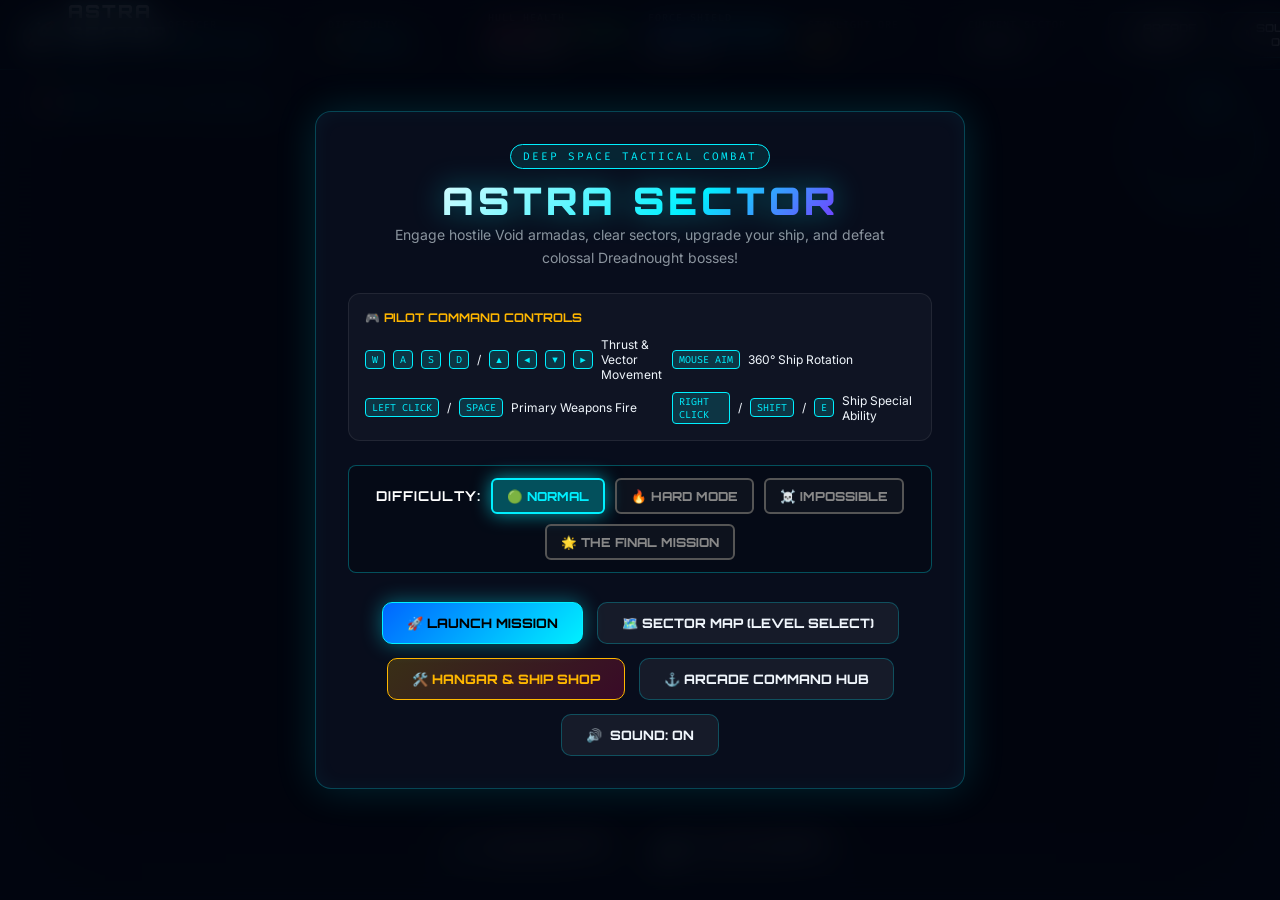
==== commit 26879411: "fix: rename 4th mode to THE FINAL MISSION across index.html and game.js" ====
--- a/games/astra-fleet/index.html
+++ b/games/astra-fleet/index.html
@@ -182,7 +182,7 @@
                             ☠️ IMPOSSIBLE
                         </button>
                         <button id="diff-btn-mission" class="btn-diff" style="padding: 8px 14px; font-family: 'Orbitron', sans-serif; font-weight: 800; font-size: 0.78rem; border-radius: 6px; border: 2px solid #555; background: rgba(255, 183, 0, 0.05); color: #888; cursor: pointer; transition: all 0.2s;">
-                            🌟 THE MISSION
+                            🌟 THE FINAL MISSION
                         </button>
                     </div>
                     <button id="btn-start-game" class="btn-primary-large">
